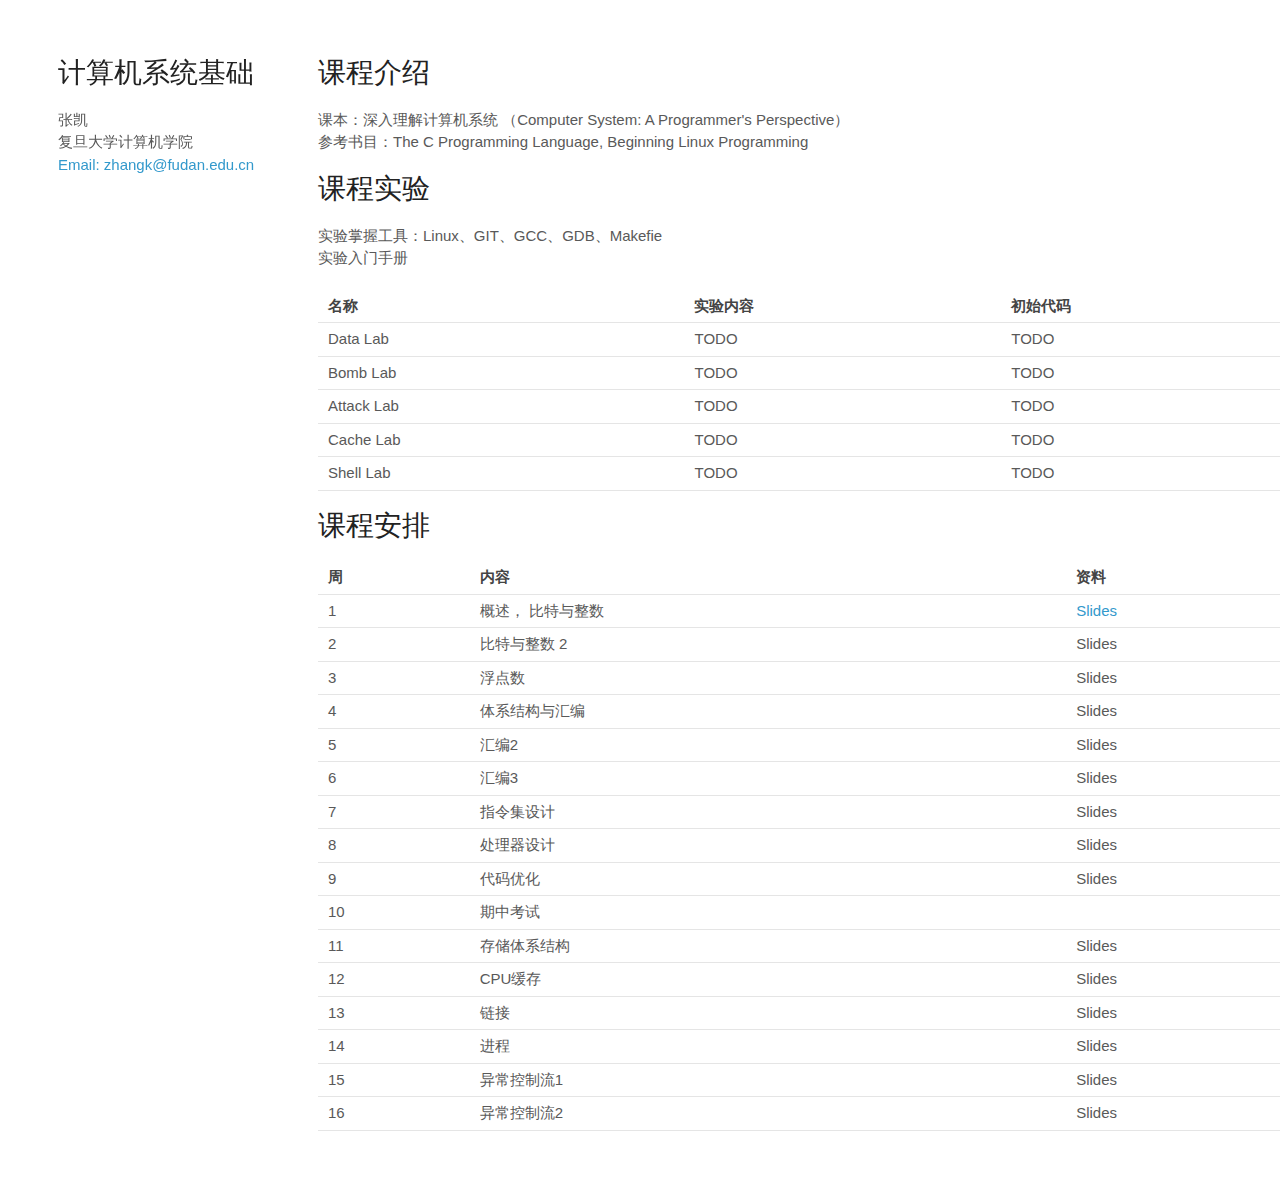
==== ics.html @ a8de5b31 "add ics homepage" ====
<!doctype html>
<html>
  <head>
    <meta charset="utf-8">
    <meta http-equiv="X-UA-Compatible" content="chrome=1">
    <title>计算机系统基础</title>

    <link rel="stylesheet" href="stylesheets/styles.css">
    <link rel="stylesheet" href="stylesheets/pygment_trac.css">
    <meta name="viewport" content="width=device-width">
    <!--[if lt IE 9]>
    <script src="//html5shiv.googlecode.com/svn/trunk/html5.js"></script>
    <![endif]-->
  </head>
  <body>
    
    <div class="wrapper">
    
      <header>
        <h1>计算机系统基础</h1>
        <p>张凯</br>
          复旦大学计算机学院</br>
        <a href="mailto:zhangk@fudan.edu.cn">Email: zhangk@fudan.edu.cn</a></p>
        
      </header>
      
      <section>

        <h1>课程介绍</h1>
        <p>课本：深入理解计算机系统 （Computer System: A Programmer's Perspective）</br>
        参考书目：The C Programming Language, Beginning Linux Programming</p>
          
        
        <h1>课程实验</h1>

        <p>实验掌握工具：Linux、GIT、GCC、GDB、Makefie </br>
        实验入门手册</p>

        <table>
          <tr>
            <th>名称</th>
            <th>实验内容</th>
            <th>初始代码</th>
          </tr>
          <tr>
            <td>Data Lab</td>
            <td>TODO</td>
            <td>TODO</td>
          </tr>
          <tr>
            <td>Bomb Lab</td>
            <td>TODO</td>
            <td>TODO</td>
          </tr>
          <tr>
            <td>Attack Lab</td>
            <td>TODO</td>
            <td>TODO</td>
          </tr>
          <tr>
            <td>Cache Lab</td>
            <td>TODO</td>
            <td>TODO</td>
          </tr>
          <tr>
            <td>Shell Lab</td>
            <td>TODO</td>
            <td>TODO</td>
          </tr>
        </table>

        <h1>课程安排</h1>
        <table>
            <tr>
              <th>周</th>
              <th>内容</th>
              <th>资料</th>
            </tr>
            <tr>
              <td>1</td>
              <td>概述， 比特与整数</td>
              <td><a href="ics/2.1-bits-ints-part1.pdf">Slides</a></td>
            </tr>
            <tr>
              <td>2</td>
              <td>比特与整数 2</td>
              <td>Slides</td>
            </tr>
            <tr>
              <td>3</td>
              <td>浮点数</td>
              <td>Slides</td>
            </tr>
            <tr>
              <td>4</td>
              <td>体系结构与汇编</td>
              <td>Slides</td>
            </tr>
            <tr>
              <td>5</td>
              <td>汇编2</td>
              <td>Slides</td>
            </tr>
            <tr>
              <td>6</td>
              <td>汇编3</td>
              <td>Slides</td>
            </tr>
            <tr>
              <td>7</td>
              <td>指令集设计</td>
              <td>Slides</td>
            </tr>
            <tr>
              <td>8</td>
              <td>处理器设计</td>
              <td>Slides</td>
            </tr>
            <tr>
              <td>9</td>
              <td>代码优化</td>
              <td>Slides</td>
            </tr>
            <tr>
              <td>10</td>
              <td>期中考试</td>
              <td></td>
            </tr>
            <tr>
              <td>11</td>
              <td>存储体系结构</td>
              <td>Slides</td>
            </tr>
            <tr>
              <td>12</td>
              <td>CPU缓存</td>
              <td>Slides</td>
            </tr>
            <tr>
              <td>13</td>
              <td>链接</td>
              <td>Slides</td>
            </tr>
            <tr>
              <td>14</td>
              <td>进程</td>
              <td>Slides</td>
            </tr>
            <tr>
              <td>15</td>
              <td>异常控制流1</td>
              <td>Slides</td>
            </tr>
            <tr>
              <td>16</td>
              <td>异常控制流2</td>
              <td>Slides</td>
            </tr>
          </table>


  </body>
</html>
---- stylesheets/styles.css ----
body {
  background-color: #fff;
  padding:50px;
  font: 15px/1.5 -apple-system, BlinkMacSystemFont, "Segoe UI", Roboto, Oxygen, Ubuntu, Cantarell, "Fira Sans", "Droid Sans", "Helvetica Neue", Arial, sans-serif, "Apple Color Emoji", "Segoe UI Emoji", "Segoe UI Symbol";
  color:#595959;
  font-weight:500;
}

h1, h2, h3, h4, h5, h6 {
  color:#222;
  margin:0 0 20px;
}

p, ul, ol, table, pre, dl {
  margin:0 0 20px;
}

h1, h2, h3 {
  line-height:1.1;
}

h1 {
  font-size:28px;
  font-weight: 500;
}

h2 {
  color:#393939;
  font-weight: 500;
}

h3, h4, h5, h6 {
  color:#494949;
  font-weight: 500;
}

a {
  color:#39c;
  text-decoration:none;
}

a:hover {
  color:#069;
}

a small {
  font-size:11px;
  color:#777;
  margin-top:-0.3em;
  display:block;
}

a:hover small {
  color:#777;
}

.wrapper {
  width:1260px;
  margin:0 auto;
}

blockquote {
  border-left:1px solid #e5e5e5;
  margin:0;
  padding:0 0 0 20px;
  font-style:italic;
}

code, pre {
  font-family:Monaco, Bitstream Vera Sans Mono, Lucida Console, Terminal, Consolas, Liberation Mono, DejaVu Sans Mono, Courier New, monospace;
  color:#333;
}

pre {
  padding:8px 15px;
  background: #f8f8f8;
  border-radius:5px;
  border:1px solid #e5e5e5;
  overflow-x: auto;
}

table {
  width:100%;
  border-collapse:collapse;
}

th, td {
  text-align:left;
  padding:5px 10px;
  border-bottom:1px solid #e5e5e5;
}

dt {
  color:#444;
  font-weight:500;
}

th {
  color:#444;
}

img {
  max-width:100%;
}

header {
  width:270px;
  float:left;
  position:fixed;
  -webkit-font-smoothing:subpixel-antialiased;
}

header ul {
  list-style:none;
  height:40px;
  padding:0;
  background: #f4f4f4;
  border-radius:5px;
  border:1px solid #e0e0e0;
  width:270px;
}

header li {
  width:89px;
  float:left;
  border-right:1px solid #e0e0e0;
  height:40px;
}

header li:first-child a {
  border-radius:5px 0 0 5px;
}

header li:last-child a {
  border-radius:0 5px 5px 0;
}

header ul a {
  line-height:1;
  font-size:11px;
  color:#999;
  display:block;
  text-align:center;
  padding-top:6px;
  height:34px;
}

header ul a:hover {
  color:#999;
}

header ul a:active {
  background-color:#f0f0f0;
}

strong {
  color:#222;
  font-weight:700;
}

header ul li + li + li {
  border-right:none;
  width:89px;
}

header ul a strong {
  font-size:14px;
  display:block;
  color:#222;
}

section {
  width:1000px;
  float:right;
  padding-bottom:50px;
}

small {
  font-size:11px;
}

hr {
  border:0;
  background:#e5e5e5;
  height:1px;
  margin:0 0 20px;
}

footer {
  width:270px;
  float:left;
  position:fixed;
  bottom:50px;
  -webkit-font-smoothing:subpixel-antialiased;
}

@media print, screen and (max-width: 960px) {

  div.wrapper {
    width:auto;
    margin:0;
  }

  header, section, footer {
    float:none;
    position:static;
    width:auto;
  }

  header {
    padding-right:320px;
  }

  section {
    border:1px solid #e5e5e5;
    border-width:1px 0;
    padding:20px 0;
    margin:0 0 20px;
  }

  header a small {
    display:inline;
  }

  header ul {
    position:absolute;
    right:50px;
    top:52px;
  }
}

@media print, screen and (max-width: 720px) {
  body {
    word-wrap:break-word;
  }

  header {
    padding:0;
  }

  header ul, header p.view {
    position:static;
  }

  pre, code {
    word-wrap:normal;
  }
}

@media print, screen and (max-width: 480px) {
  body {
    padding:15px;
  }

  header ul {
    width:99%;
  }

  header li, header ul li + li + li {
    width:33%;
  }
}

@media print {
  body {
    padding:0.4in;
    font-size:12pt;
    color:#444;
  }
}
---- stylesheets/pygment_trac.css ----
.highlight  { background: #ffffff; }
.highlight .c { color: #999988; font-style: italic } /* Comment */
.highlight .err { color: #a61717; background-color: #e3d2d2 } /* Error */
.highlight .k { font-weight: bold } /* Keyword */
.highlight .o { font-weight: bold } /* Operator */
.highlight .cm { color: #999988; font-style: italic } /* Comment.Multiline */
.highlight .cp { color: #999999; font-weight: bold } /* Comment.Preproc */
.highlight .c1 { color: #999988; font-style: italic } /* Comment.Single */
.highlight .cs { color: #999999; font-weight: bold; font-style: italic } /* Comment.Special */
.highlight .gd { color: #000000; background-color: #ffdddd } /* Generic.Deleted */
.highlight .gd .x { color: #000000; background-color: #ffaaaa } /* Generic.Deleted.Specific */
.highlight .ge { font-style: italic } /* Generic.Emph */
.highlight .gr { color: #aa0000 } /* Generic.Error */
.highlight .gh { color: #999999 } /* Generic.Heading */
.highlight .gi { color: #000000; background-color: #ddffdd } /* Generic.Inserted */
.highlight .gi .x { color: #000000; background-color: #aaffaa } /* Generic.Inserted.Specific */
.highlight .go { color: #888888 } /* Generic.Output */
.highlight .gp { color: #555555 } /* Generic.Prompt */
.highlight .gs { font-weight: bold } /* Generic.Strong */
.highlight .gu { color: #800080; font-weight: bold; } /* Generic.Subheading */
.highlight .gt { color: #aa0000 } /* Generic.Traceback */
.highlight .kc { font-weight: bold } /* Keyword.Constant */
.highlight .kd { font-weight: bold } /* Keyword.Declaration */
.highlight .kn { font-weight: bold } /* Keyword.Namespace */
.highlight .kp { font-weight: bold } /* Keyword.Pseudo */
.highlight .kr { font-weight: bold } /* Keyword.Reserved */
.highlight .kt { color: #445588; font-weight: bold } /* Keyword.Type */
.highlight .m { color: #009999 } /* Literal.Number */
.highlight .s { color: #d14 } /* Literal.String */
.highlight .na { color: #008080 } /* Name.Attribute */
.highlight .nb { color: #0086B3 } /* Name.Builtin */
.highlight .nc { color: #445588; font-weight: bold } /* Name.Class */
.highlight .no { color: #008080 } /* Name.Constant */
.highlight .ni { color: #800080 } /* Name.Entity */
.highlight .ne { color: #990000; font-weight: bold } /* Name.Exception */
.highlight .nf { color: #990000; font-weight: bold } /* Name.Function */
.highlight .nn { color: #555555 } /* Name.Namespace */
.highlight .nt { color: #000080 } /* Name.Tag */
.highlight .nv { color: #008080 } /* Name.Variable */
.highlight .ow { font-weight: bold } /* Operator.Word */
.highlight .w { color: #bbbbbb } /* Text.Whitespace */
.highlight .mf { color: #009999 } /* Literal.Number.Float */
.highlight .mh { color: #009999 } /* Literal.Number.Hex */
.highlight .mi { color: #009999 } /* Literal.Number.Integer */
.highlight .mo { color: #009999 } /* Literal.Number.Oct */
.highlight .sb { color: #d14 } /* Literal.String.Backtick */
.highlight .sc { color: #d14 } /* Literal.String.Char */
.highlight .sd { color: #d14 } /* Literal.String.Doc */
.highlight .s2 { color: #d14 } /* Literal.String.Double */
.highlight .se { color: #d14 } /* Literal.String.Escape */
.highlight .sh { color: #d14 } /* Literal.String.Heredoc */
.highlight .si { color: #d14 } /* Literal.String.Interpol */
.highlight .sx { color: #d14 } /* Literal.String.Other */
.highlight .sr { color: #009926 } /* Literal.String.Regex */
.highlight .s1 { color: #d14 } /* Literal.String.Single */
.highlight .ss { color: #990073 } /* Literal.String.Symbol */
.highlight .bp { color: #999999 } /* Name.Builtin.Pseudo */
.highlight .vc { color: #008080 } /* Name.Variable.Class */
.highlight .vg { color: #008080 } /* Name.Variable.Global */
.highlight .vi { color: #008080 } /* Name.Variable.Instance */
.highlight .il { color: #009999 } /* Literal.Number.Integer.Long */

.type-csharp .highlight .k { color: #0000FF }
.type-csharp .highlight .kt { color: #0000FF }
.type-csharp .highlight .nf { color: #000000; font-weight: normal }
.type-csharp .highlight .nc { color: #2B91AF }
.type-csharp .highlight .nn { color: #000000 }
.type-csharp .highlight .s { color: #A31515 }
.type-csharp .highlight .sc { color: #A31515 }
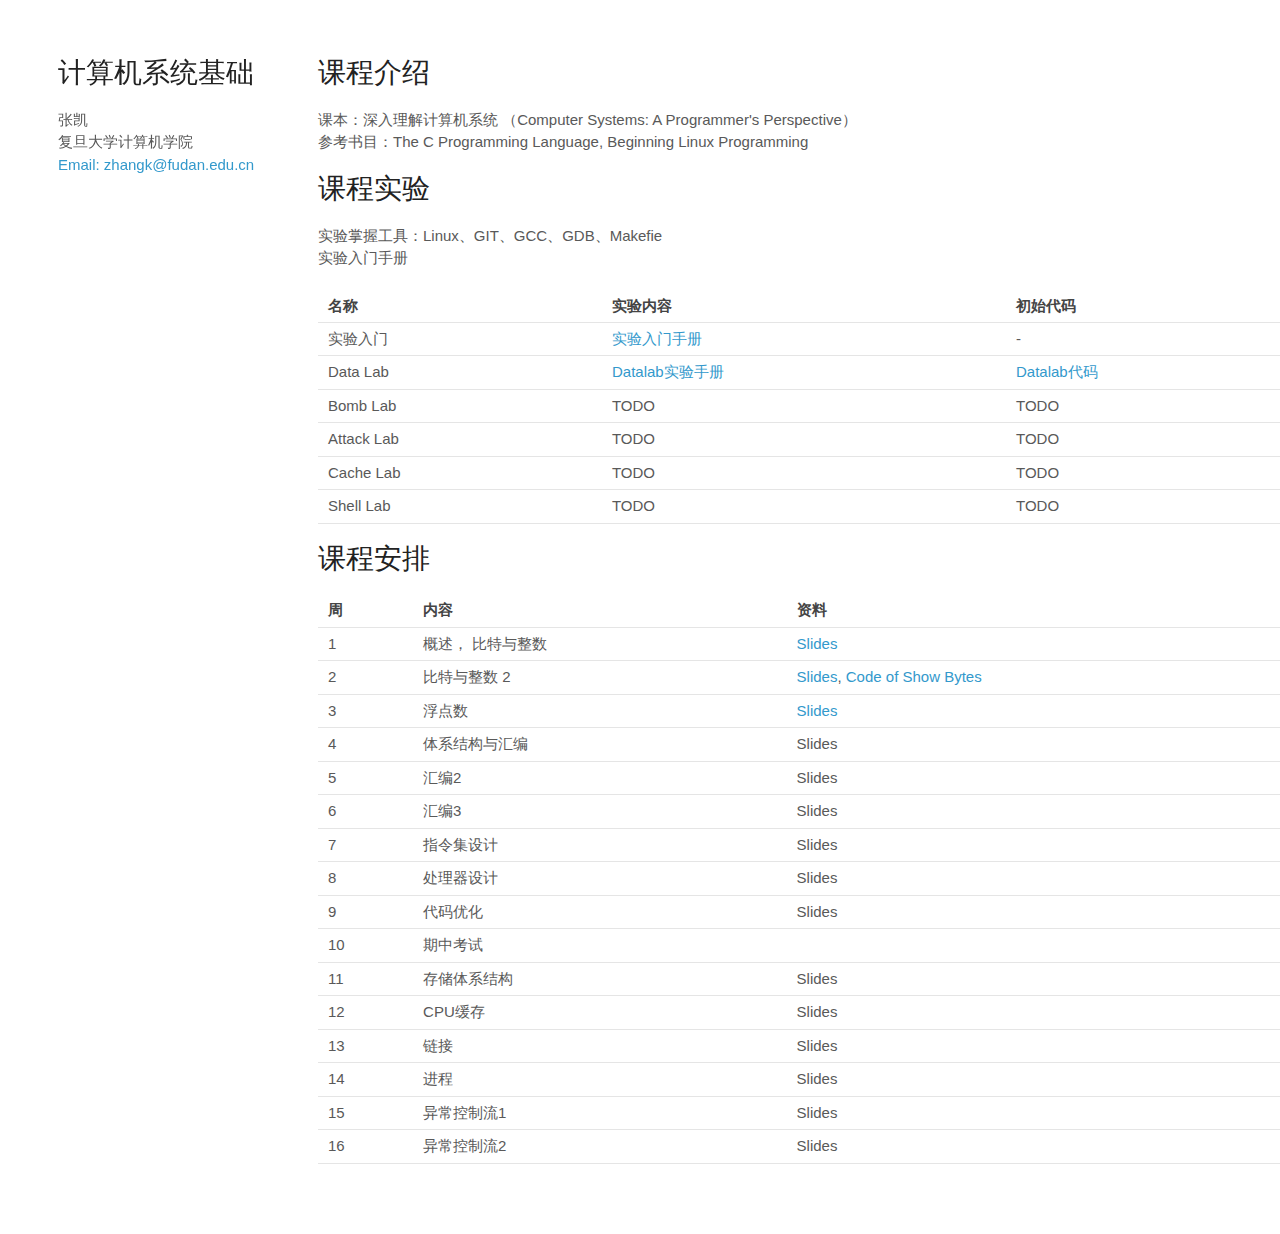
==== commit f658b417: "update week 2" ====
--- a/ics.html
+++ b/ics.html
@@ -27,7 +27,7 @@
       <section>
 
         <h1>课程介绍</h1>
-        <p>课本：深入理解计算机系统 （Computer System: A Programmer's Perspective）</br>
+        <p>课本：深入理解计算机系统 （Computer Systems: A Programmer's Perspective）</br>
         参考书目：The C Programming Language, Beginning Linux Programming</p>
           
         
@@ -42,10 +42,15 @@
             <th>实验内容</th>
             <th>初始代码</th>
           </tr>
+          <tr></tr>
+            <td>实验入门</td>
+            <td><a href="ics/lab/lab-intro.pdf">实验入门手册</a></td>
+            <td> - </td>
+          </tr>
           <tr>
             <td>Data Lab</td>
-            <td>TODO</td>
-            <td>TODO</td>
+            <td><a href="ics/lab/lab-datalab.pdf">Datalab实验手册</a></td>
+            <td><a href="ics/code/datalab.zip">Datalab代码</a></td>
           </tr>
           <tr>
             <td>Bomb Lab</td>
@@ -79,17 +84,17 @@
             <tr>
               <td>1</td>
               <td>概述， 比特与整数</td>
-              <td><a href="ics/2.1-bits-ints-part1.pdf">Slides</a></td>
+              <td><a href="ics/slides/2.1-bits-ints-part1.pdf">Slides</a></td>
             </tr>
             <tr>
               <td>2</td>
               <td>比特与整数 2</td>
-              <td>Slides</td>
+              <td><a href="ics/slides/2.2-bits-ints-part2.pdf">Slides</a>, <a href="ics/code/show-bytes.zip">Code of Show Bytes</a></td>
             </tr>
             <tr>
               <td>3</td>
               <td>浮点数</td>
-              <td>Slides</td>
+              <td><a href="ics/slides/2.3-float.pdf">Slides</a></td>
             </tr>
             <tr>
               <td>4</td>
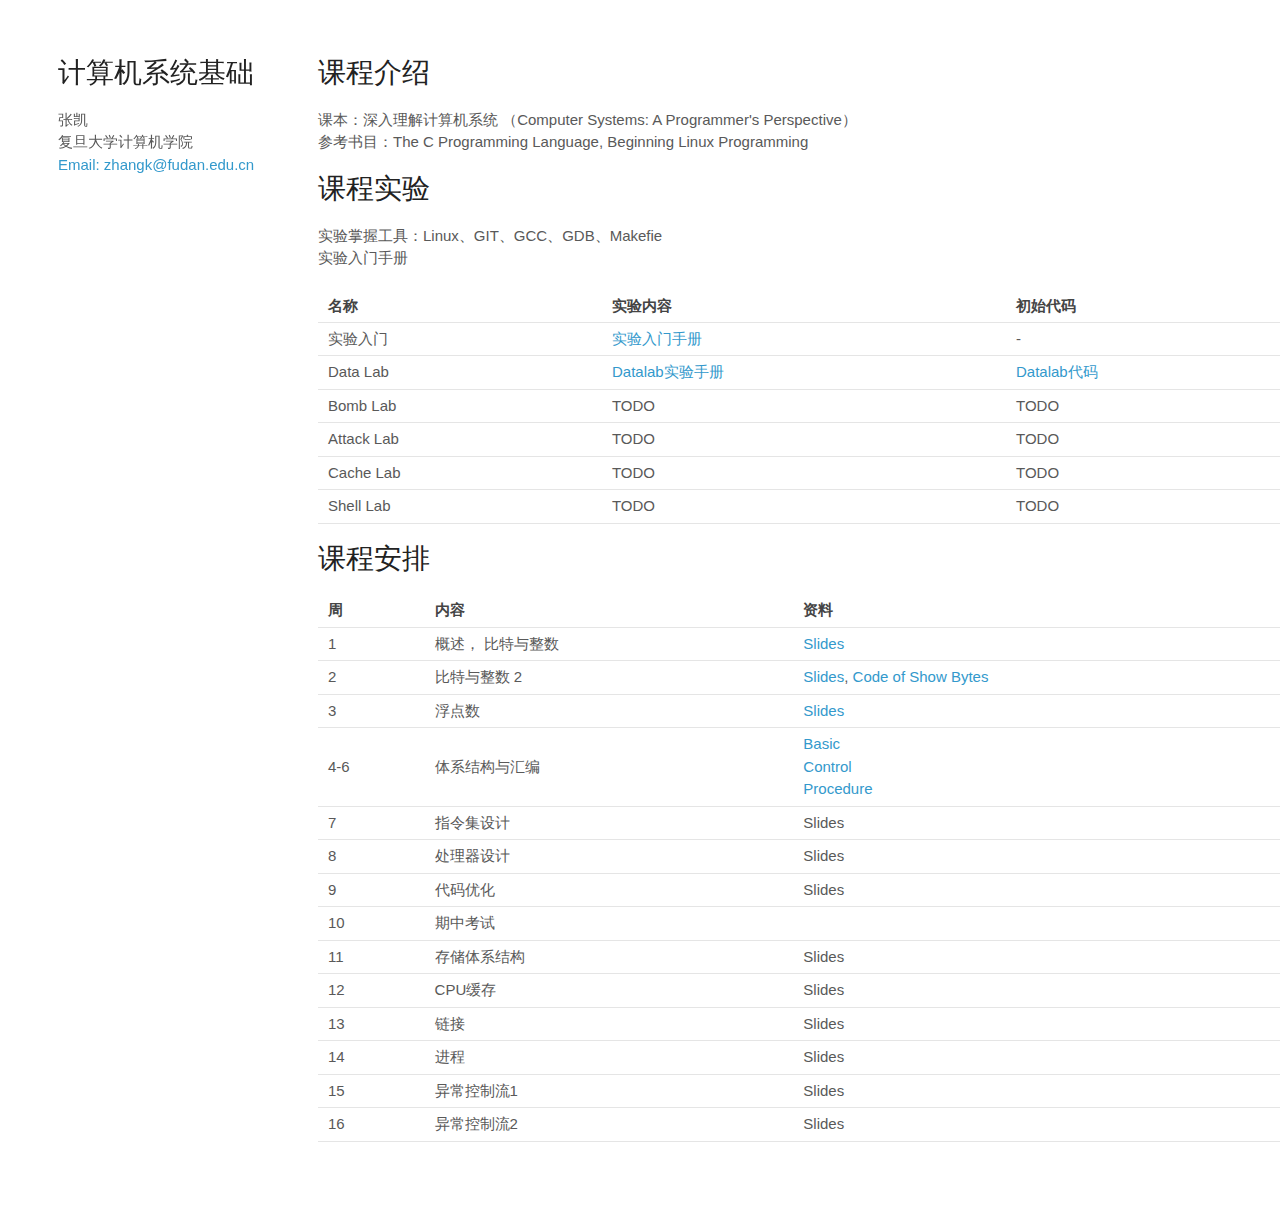
==== commit 7f63e5b5: "update chapter 3 slides" ====
--- a/ics.html
+++ b/ics.html
@@ -50,7 +50,7 @@
           <tr>
             <td>Data Lab</td>
             <td><a href="ics/lab/lab-datalab.pdf">Datalab实验手册</a></td>
-            <td><a href="ics/code/datalab.zip">Datalab代码</a></td>
+            <td><a href="ics/code/datalab-handout.tar">Datalab代码</a></td>
           </tr>
           <tr>
             <td>Bomb Lab</td>
@@ -97,20 +97,13 @@
               <td><a href="ics/slides/2.3-float.pdf">Slides</a></td>
             </tr>
             <tr>
-              <td>4</td>
+              <td>4-6</td>
               <td>体系结构与汇编</td>
-              <td>Slides</td>
+              <td> <a href="ics/slides/3.1-machine-basics.pdf">Basic </a></br>
+                <a href="ics/slides/3.2-machine-control.pdf">Control  </a></br> 
+                <a href="ics/slides/3.3-machine-procedures.pdf">Procedure </a></br> </td>
             </tr>
-            <tr>
-              <td>5</td>
-              <td>汇编2</td>
-              <td>Slides</td>
-            </tr>
-            <tr>
-              <td>6</td>
-              <td>汇编3</td>
-              <td>Slides</td>
-            </tr>
+            
             <tr>
               <td>7</td>
               <td>指令集设计</td>
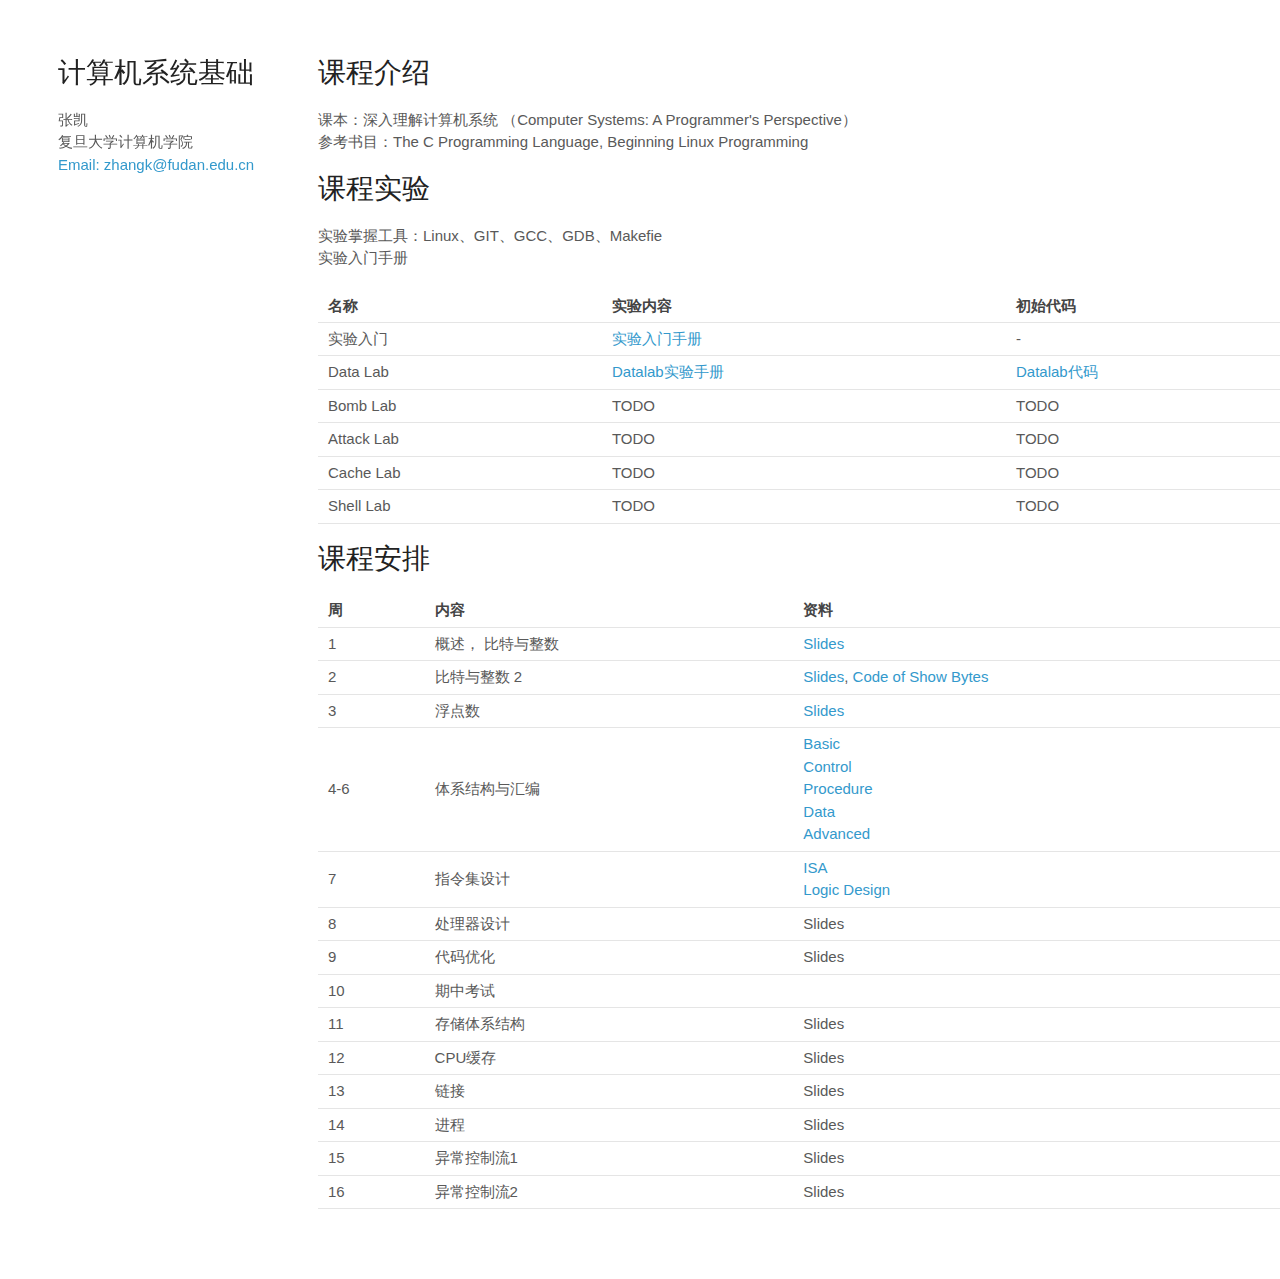
==== commit 4aed896b: "update chapter 3" ====
--- a/ics.html
+++ b/ics.html
@@ -101,13 +101,16 @@
               <td>体系结构与汇编</td>
               <td> <a href="ics/slides/3.1-machine-basics.pdf">Basic </a></br>
                 <a href="ics/slides/3.2-machine-control.pdf">Control  </a></br> 
-                <a href="ics/slides/3.3-machine-procedures.pdf">Procedure </a></br> </td>
+                <a href="ics/slides/3.3-machine-procedures.pdf">Procedure </a></br>
+                <a href="ics/slides/3.4-machine-data.pdf">Data  </a></br> 
+                <a href="ics/slides/3.5-machine-advanced-new.pdf">Advanced </a></br> </td>
             </tr>
             
             <tr>
               <td>7</td>
               <td>指令集设计</td>
-              <td>Slides</td>
+              <td><a href="ics/slides/4.1-ISA.pdf">ISA </a></br>
+                <a href="ics/slides/4.2-logic.pdf">Logic Design  </a></br> </td>
             </tr>
             <tr>
               <td>8</td>
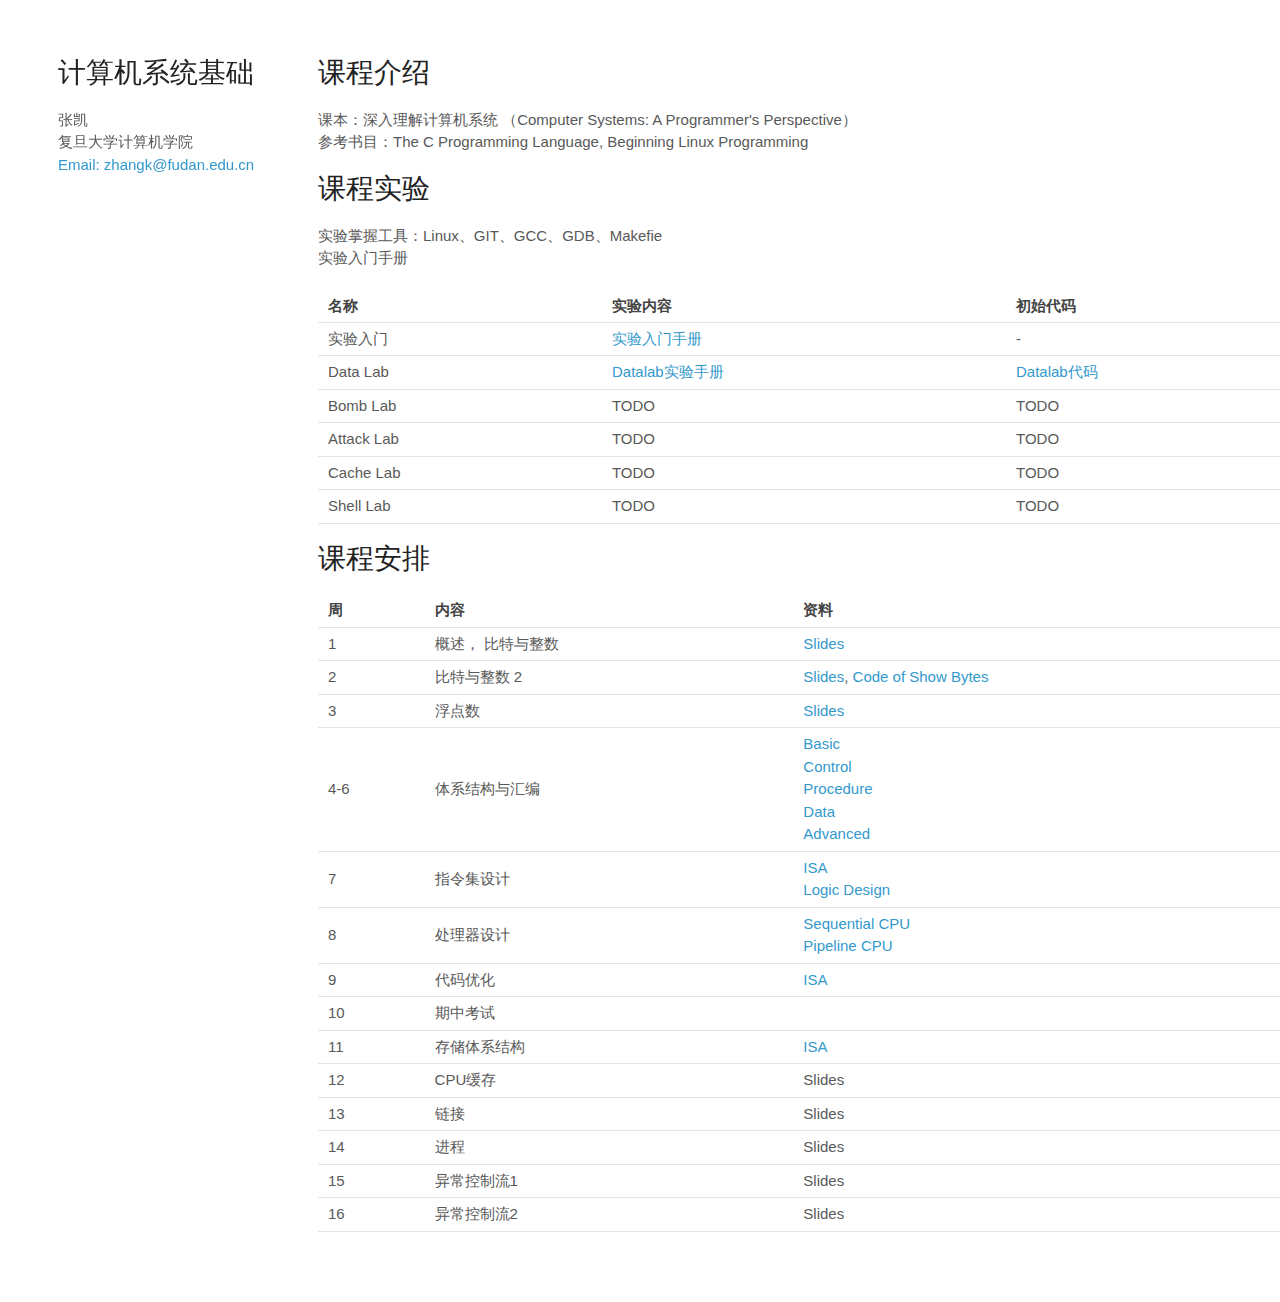
==== commit 163d0f85: "update slides" ====
--- a/ics.html
+++ b/ics.html
@@ -115,12 +115,13 @@
             <tr>
               <td>8</td>
               <td>处理器设计</td>
-              <td>Slides</td>
+              <td><a href="ics/slides/4.3-sequential.pdf">Sequential CPU </a></br>
+                <a href="ics/slides/4.4-pipeline-intro.pdf">Pipeline CPU</a></br> </td>
             </tr>
             <tr>
               <td>9</td>
               <td>代码优化</td>
-              <td>Slides</td>
+              <td><a href="ics/slides/5-Code Optimization.pdf">ISA </a></br></td>
             </tr>
             <tr>
               <td>10</td>
@@ -130,7 +131,7 @@
             <tr>
               <td>11</td>
               <td>存储体系结构</td>
-              <td>Slides</td>
+              <td><a href="ics/slides/6.1-memory-hierarchy.pdf">ISA </a></br></td>
             </tr>
             <tr>
               <td>12</td>
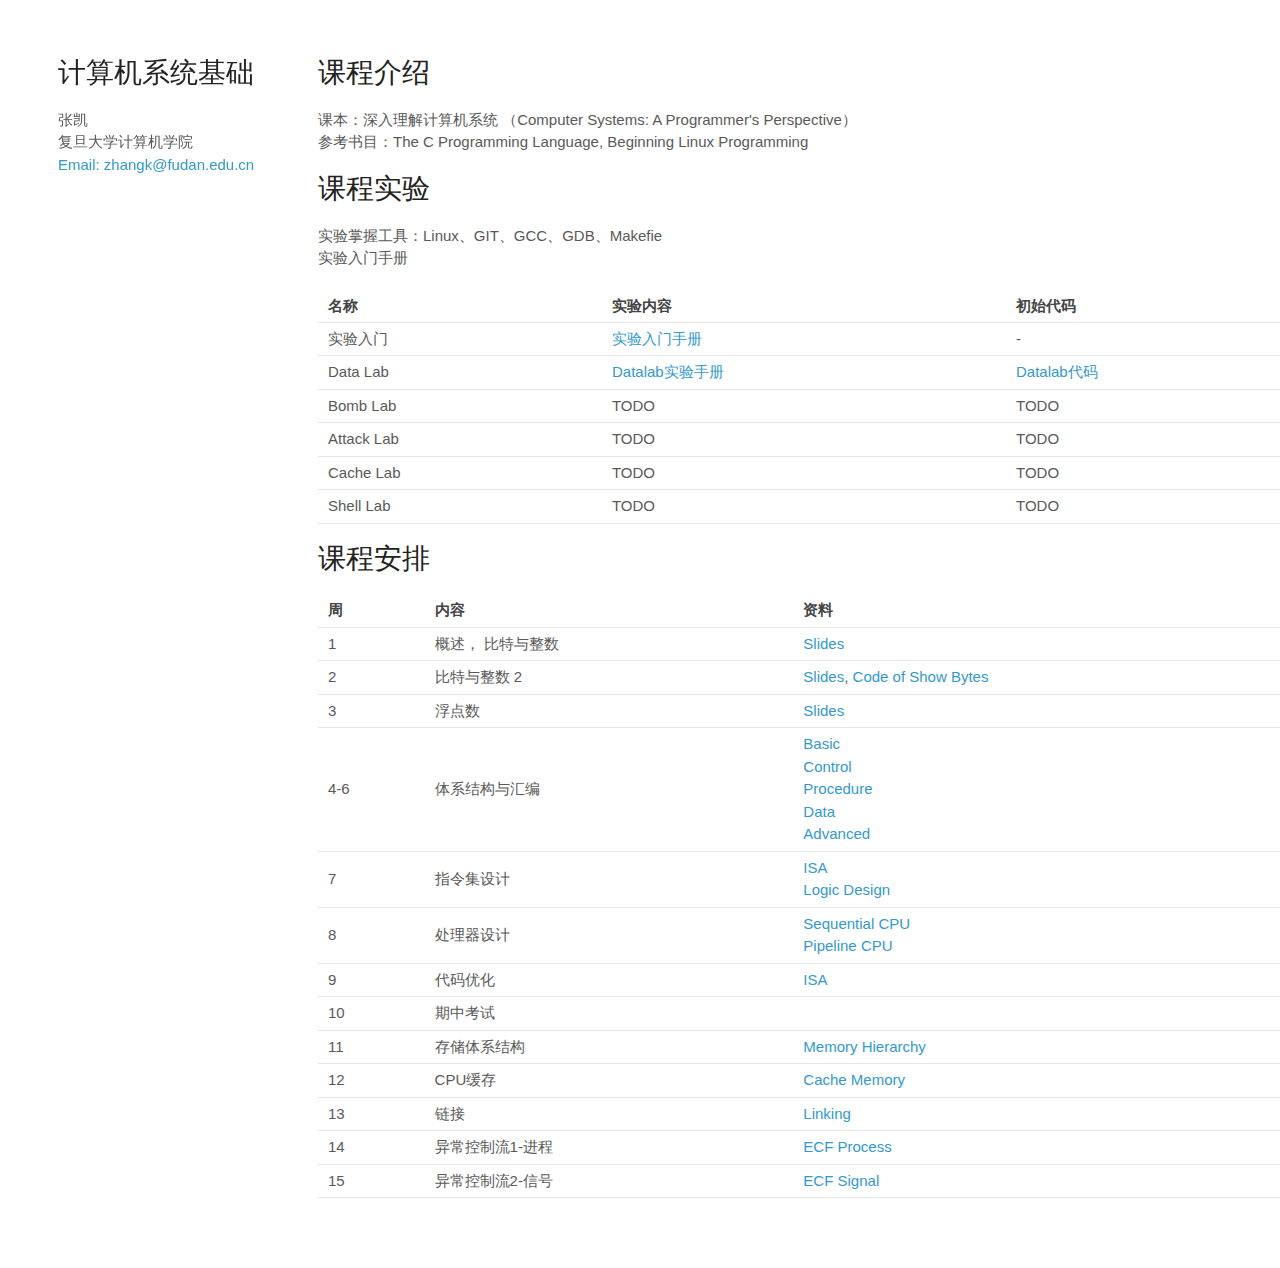
==== commit 364aa130: "update" ====
--- a/ics.html
+++ b/ics.html
@@ -131,32 +131,27 @@
             <tr>
               <td>11</td>
               <td>存储体系结构</td>
-              <td><a href="ics/slides/6.1-memory-hierarchy.pdf">ISA </a></br></td>
+              <td><a href="ics/slides/6.1-memory-hierarchy.pdf">Memory Hierarchy </a></br></td>
             </tr>
             <tr>
               <td>12</td>
               <td>CPU缓存</td>
-              <td>Slides</td>
+              <td><a href="ics/slides/6.2-cache-memories.pdf">Cache Memory </a></br></td>
             </tr>
             <tr>
               <td>13</td>
               <td>链接</td>
-              <td>Slides</td>
+              <td><a href="ics/slides/7-Linking.pdf">Linking </a></br></td>
             </tr>
             <tr>
               <td>14</td>
-              <td>进程</td>
-              <td>Slides</td>
+              <td>异常控制流1-进程</td>
+              <td><a href="ics/slides/8.1-ECF-process.pdf">ECF Process </a></br></td>
             </tr>
             <tr>
               <td>15</td>
-              <td>异常控制流1</td>
-              <td>Slides</td>
-            </tr>
-            <tr>
-              <td>16</td>
-              <td>异常控制流2</td>
-              <td>Slides</td>
+              <td>异常控制流2-信号</td>
+              <td><a href="ics/slides/8.2-ECF-signals.pdf">ECF Signal </a></br></td>
             </tr>
           </table>
 
